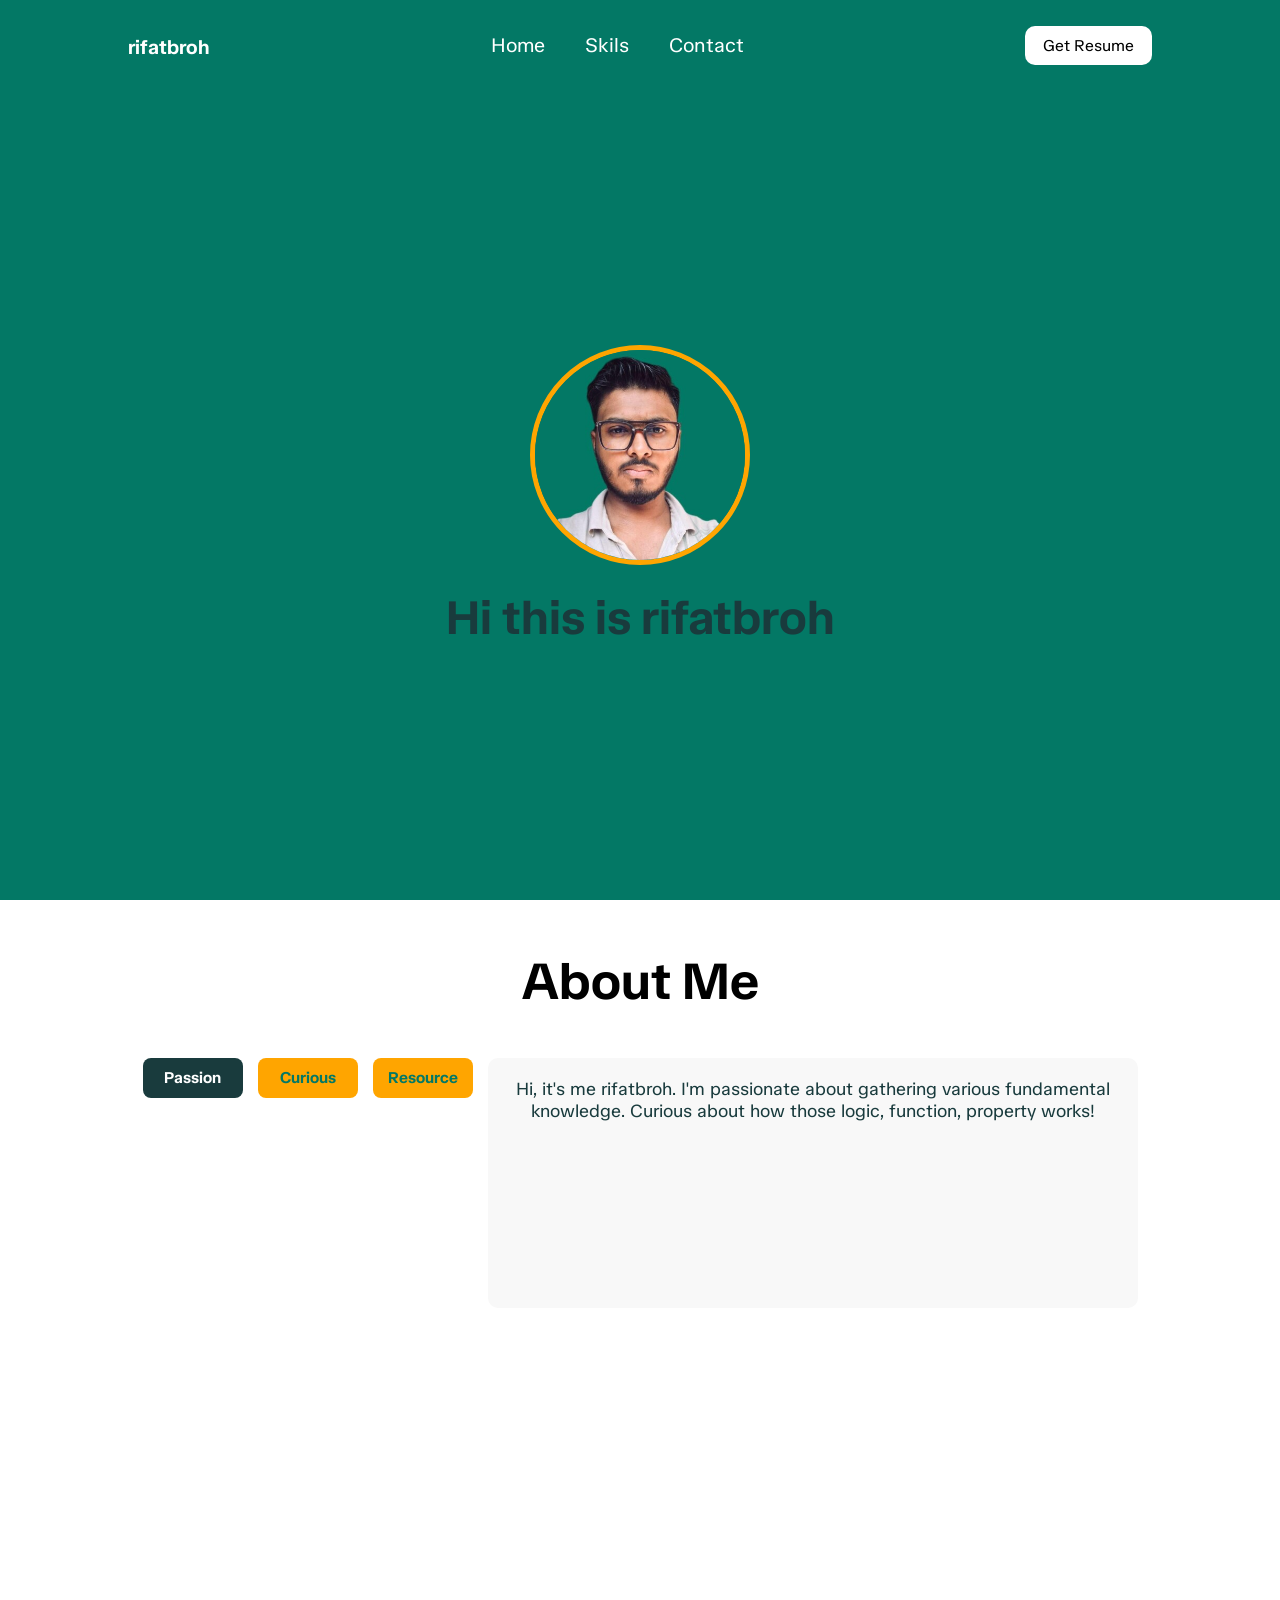
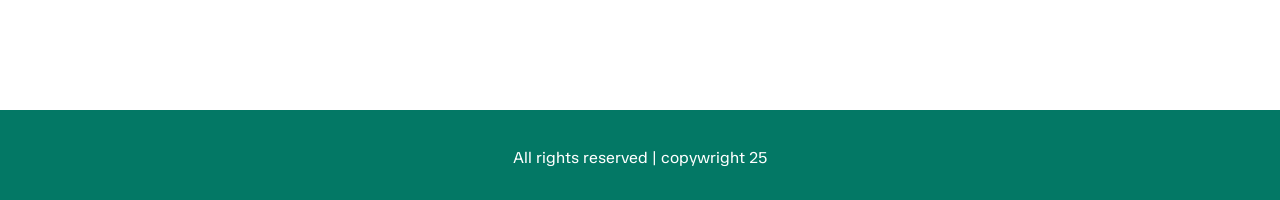
==== index.html @ 65a531f7 "Lab1: to create portfolio uisng HTML, CSS" ====
<!DOCTYPE html>
<html lang="en">
<head>
    <meta charset="UTF-8">
    <meta name="viewport" content="width=device-width, initial-scale=1.0">
    <link rel="stylesheet" href="style.css">
    <title>rifatbroh personal</title>
</head>
    <body>
        <nav>
           <div class="header">
                <div class="text">
                    <h1><a href="index.html">rifatbroh</a></h1>
                </div>
                <div class="nav-item">
                    <ul>
                        <li><a href="index.html">Home</a></li>
                        <li><a href="skills.html">Skils</a></li>
                        <li><a href="contact.html">Contact</a></li>
                    </ul>
                </div>
                <div class="btn">
                    <a href="/images/resume.pdf" download><button class="bttn">Get Resume</button></a>
                </div>
           </div>
        </nav>

        <section>
            <div class="hero">
                <div class="hero-img">
                    <img src="./images/image.png" alt="rifat">
                </div>
                <div class="hero-content">
                    <h1>Hi this is rifatbroh</h1>
                </div>
            </div>
        </section>
        <section>
            <div class="about">
                <h1>About Me</h1>

                <div class="about-tabs">
                
                    <input type="radio" name="tab" id="tab1" checked>
                    <label for="tab1">Passion</label>

                    <input type="radio" name="tab" id="tab2">
                    <label for="tab2">Curious</label>

                    <input type="radio" name="tab" id="tab3">
                    <label for="tab3">Resource</label>

                    
                    <div class="tab-content">
                        <div class="tab-pane" id="content1">
                            <p>Hi, it's me rifatbroh. I'm passionate about gathering various fundamental knowledge. Curious about how those logic, function, property works!</p>
                        </div>
                        <div class="tab-pane" id="content2">
                            <p>I love exploring new things and finding how systems work in depth!</p>
                        </div>
                        <div class="tab-pane" id="content3">
                            <p>I always try to find useful resources and apply them in real projects. Lorem ipsum dolor sit amet consectetur adipisicing elit. Repellat recusandae quia provident magni odio nostrum et sequi laboriosam sunt praesentium commodi labore, ipsum assumenda ullam minima ratione dolore debitis fugiat.</p>
                        </div>
                    </div>
                </div>
            </div>
        </section>

        <footer>
            <p>All rights reserved | copywright 25</p>
        </footer>
    </body>
</html>
---- style.css ----
@import url('https://fonts.googleapis.com/css2?family=TASA+Orbiter:wght@400..800&display=swap');

* {
    margin: 0;
    padding: 0;
    box-sizing: border-box;
    font-family: "TASA Orbiter", sans-serif;
}

nav {
    background: #037865;
    height: 10vh;
    width: 100%;
}

.header {
    display: flex;
    justify-content: space-between;
    align-items: center;
    height: 100%;
    padding: 0 10%;
}

.nav-item ul {
    display: flex;
    gap: 40px;
    list-style: none;         
}

a {
    text-decoration: none;
    font-size: 20px;
    color: white;
}

.text h1 {
    color: white;
    cursor: pointer;
}

.nav-item a:hover {
    color: orange;
}

.bttn {
    padding: 10px 18px;
    border-radius: 10px;
    background-color: white;
    font-size: 16px;
    border: none;
    cursor: pointer;
    transition: 0.3s;
}
.bttn:hover {
    color: white;
    background-color: #193b3d;
    border: 2px orange solid;
}

.hero {
    height: 90vh;
    width: 100%;
    background-color: #037865;
    display: flex;
    flex-direction: column;
    align-items: center;
    justify-content: center;
    gap: 20px;
    text-align: center;
}

.hero-img img {
    height: 220px;
    width: 220px;
    border-radius: 50%;
    border: 5px orange solid;
}

.hero-content {
    font-size: 32px;
    color: #193b3d;
}


footer {
    height: 10vh;
    width: 100%;
    background-color: #037865;
    text-align: center;
    font-size: medium;
    color: white;
    padding-top: 3%;
}


.about {
    width: 100vw;
    text-align: center;
    padding: 50px 20px;
}

.about h1 {
    font-size: 52px;
    margin-bottom: 20px;
}

.about-tabs {
    display: flex;
    justify-content: center;  
    gap: 15px;      
    margin-top: 10px;

}

.about-tabs input[type="radio"] {
    display: none;
}

.about-tabs label {
    padding: 10px;
    width: 100px;
    height: 40px;
    margin-top: 25px;
    background: orange;
    border-radius: 8px;
    font-size: 16px;
    font-weight: bold;
    color: #037865;
    cursor: pointer;
    transition: 0.3s;
}

.about-tabs label:hover {
    background: #037865;
    color: white;
}


.about-tabs input[type="radio"]:checked + label {
    background: #193b3d;
    color: white;
}

.tab-content {
    margin-top: 25px;
    width: 650px;
    height: 300px;
    text-align: center;
}

.tab-content .tab-pane {
    display: none;
    padding: 20px;
    height: 250px;
    background: #f8f8f8;
    border-radius: 10px;
    font-size: 18px;
    color: #193b3d;
}

/* Show selected tab */
#tab1:checked ~ .tab-content #content1,
#tab2:checked ~ .tab-content #content2,
#tab3:checked ~ .tab-content #content3 {
    display: block;
}

.about {
    height: 90vh;
}


.skill {
    height: 80vh;
}
.skill h2 {
    font-size: 46px;
    text-align: center;
    padding-top: 30px;
}

.skill-box {
    display: flex;
    justify-content: space-around;
    align-items: center;
    width: 70%;
    max-width: 800px;
    padding: 20px;
    border: 2px dashed #037865;
    border-radius: 15px;
    background-color: #f9f9f9;
    position: absolute;
    top: 50%;
    left: 50%;
    transform: translate(-50%, -50%);
}


.bx-1 {
    display: flex;
    flex-direction: column;
    align-items: center;
    margin: 15px;
    cursor: pointer;
}

.bx-1 img {
    height: 50px;
    width: 50px;
    margin-bottom: 10px;
}


.bx-1 p {
    font-size: 16px;
    font-weight: 600;
    color: #037865;
    margin: 0;
}


.info {
    height: 80vh;
    background-color: #ffffff;
    padding: 40px;
    border-radius: 15px;
    box-shadow: 0 8px 20px rgba(0,0,0,0.1);
    max-width: 500px;
    width: 100%;
    text-align: center;
    justify-content: center;
    align-items: center;
    
}


.info h1 {
    font-size: 2em;
    margin-bottom: 30px;
    color: #037865;
}


form {
    display: flex;
    flex-direction: column;
    gap: 20px;
}

form input, 
form textarea {
    padding: 15px;
    border: 1px solid #ccc;
    border-radius: 10px;
    font-size: 1em;
    width: 100%;
}


form button {
    padding: 15px;
    background-color: #037865;
    color: #fff;
    border: none;
    border-radius: 10px;
    font-size: 1em;
    cursor: pointer;
}

form button:hover {
    background-color: #025d52;
}

.rifat {
    display: flex;
    justify-content: center;
    align-items: center;
    min-height: 100vh;     
    background-color: #f4f7f8;
    padding: 20px;
}
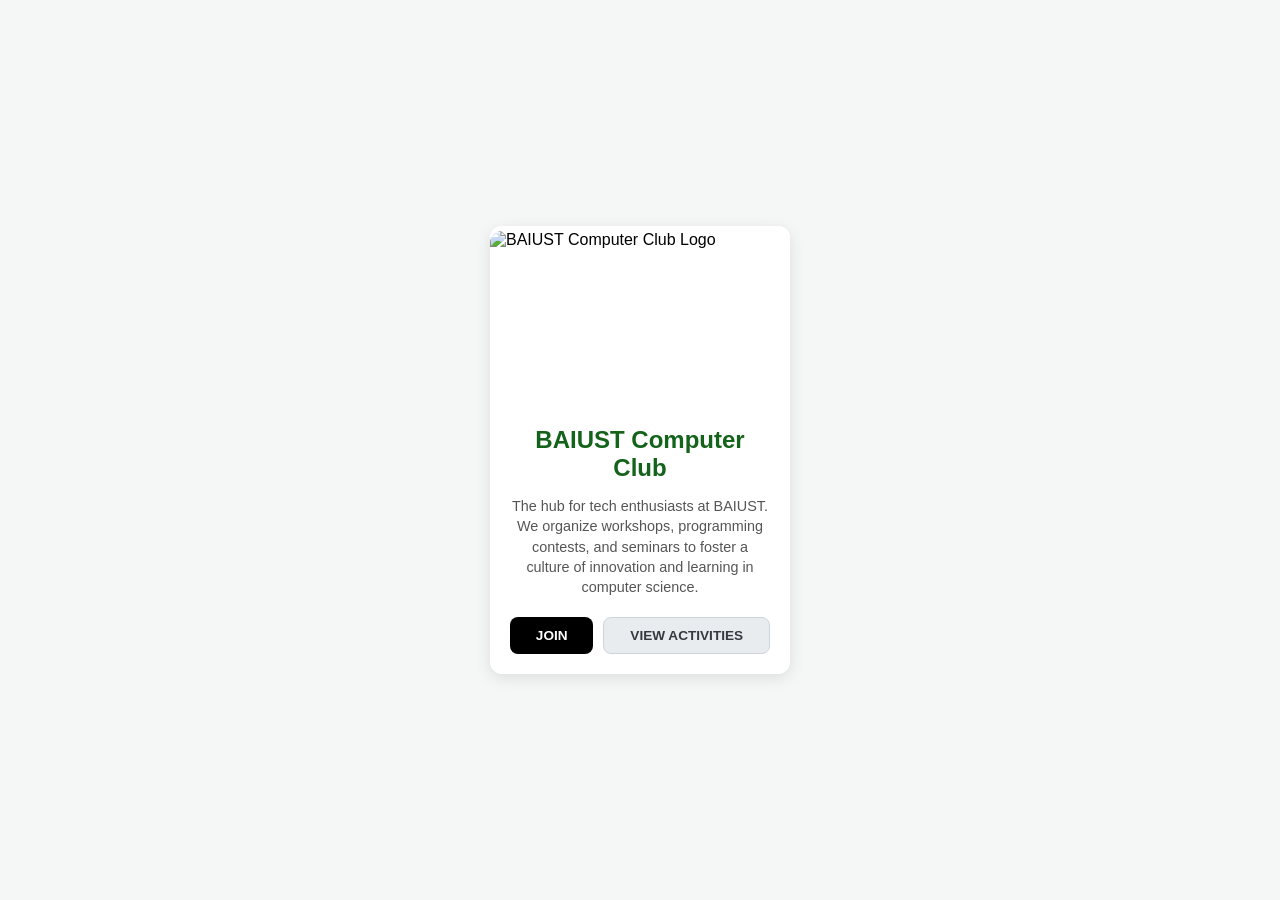
==== commit df5aa0f8: "Lab-2: Desing a card" ====
--- a/index.html
+++ b/index.html
@@ -3,71 +3,31 @@
 <head>
     <meta charset="UTF-8">
     <meta name="viewport" content="width=device-width, initial-scale=1.0">
-    <link rel="stylesheet" href="style.css">
-    <title>rifatbroh personal</title>
+    <title>BAIUST Computer Club Card</title>
+    <link rel="stylesheet" href="style.css"> 
 </head>
-    <body>
-        <nav>
-           <div class="header">
-                <div class="text">
-                    <h1><a href="index.html">rifatbroh</a></h1>
-                </div>
-                <div class="nav-item">
-                    <ul>
-                        <li><a href="index.html">Home</a></li>
-                        <li><a href="skills.html">Skils</a></li>
-                        <li><a href="contact.html">Contact</a></li>
-                    </ul>
-                </div>
-                <div class="btn">
-                    <a href="/images/resume.pdf" download><button class="bttn">Get Resume</button></a>
-                </div>
-           </div>
-        </nav>
+<body>
 
-        <section>
-            <div class="hero">
-                <div class="hero-img">
-                    <img src="./images/image.png" alt="rifat">
-                </div>
-                <div class="hero-content">
-                    <h1>Hi this is rifatbroh</h1>
+    <div class="card-container">
+        <div class="club-card">
+            <div class="card-image-box">
+                <img src="https://baiust.ac.bd/wp-content/uploads/2023/11/hero-e1703928524238-1018x1024.png" alt="BAIUST Computer Club Logo" class="card-image">
+            </div>
+
+            <div class="card-content">
+                <h2 class="card-title">BAIUST Computer Club</h2>
+                
+                <p class="card-description">
+                    The hub for tech enthusiasts at BAIUST. We organize workshops, programming contests, and seminars to foster a culture of innovation and learning in computer science.
+                </p>
+                
+                <div class="card-buttons">
+                    <button class="btn btn-join">Join</button>
+                    <button class="btn btn-view">View Activities</button>
                 </div>
             </div>
-        </section>
-        <section>
-            <div class="about">
-                <h1>About Me</h1>
-
-                <div class="about-tabs">
-                
-                    <input type="radio" name="tab" id="tab1" checked>
-                    <label for="tab1">Passion</label>
-
-                    <input type="radio" name="tab" id="tab2">
-                    <label for="tab2">Curious</label>
-
-                    <input type="radio" name="tab" id="tab3">
-                    <label for="tab3">Resource</label>
-
-                    
-                    <div class="tab-content">
-                        <div class="tab-pane" id="content1">
-                            <p>Hi, it's me rifatbroh. I'm passionate about gathering various fundamental knowledge. Curious about how those logic, function, property works!</p>
-                        </div>
-                        <div class="tab-pane" id="content2">
-                            <p>I love exploring new things and finding how systems work in depth!</p>
-                        </div>
-                        <div class="tab-pane" id="content3">
-                            <p>I always try to find useful resources and apply them in real projects. Lorem ipsum dolor sit amet consectetur adipisicing elit. Repellat recusandae quia provident magni odio nostrum et sequi laboriosam sunt praesentium commodi labore, ipsum assumenda ullam minima ratione dolore debitis fugiat.</p>
-                        </div>
-                    </div>
-                </div>
-            </div>
-        </section>
-
-        <footer>
-            <p>All rights reserved | copywright 25</p>
-        </footer>
-    </body>
+        </div>
+    </div>
+    
+</body>
 </html>
--- a/style.css
+++ b/style.css
@@ -1,281 +1,105 @@
-@import url('https://fonts.googleapis.com/css2?family=TASA+Orbiter:wght@400..800&display=swap');
-
-* {
+/* Basic Reset and Body Styling */
+body {
+    display: flex;
+    justify-content: center;
+    align-items: center;
+    min-height: 100vh;
     margin: 0;
-    padding: 0;
-    box-sizing: border-box;
-    font-family: "TASA Orbiter", sans-serif;
+    font-family: 'Segoe UI', Tahoma, Geneva, Verdana, sans-serif;
+    background-color: #f4f7f6;
 }
 
-nav {
-    background: #037865;
-    height: 10vh;
-    width: 100%;
+.card-container {
+    padding: 20px;
 }
 
-.header {
+.club-card {
+    width: 300px;
+    background-color: #ffffff;
+    border-radius: 12px;
+    overflow: hidden;
+    box-shadow: 0 4px 15px rgba(0, 0, 0, 0.1); 
+    transition: transform 0.3s ease, box-shadow 0.3s ease;
+}
+
+.club-card:hover {
+    box-shadow: 0 10px 30px rgba(128, 128, 128, 0.6); 
+    transform: translateY(-5px);
+}
+
+.card-image-box {
+    width: 100%;
+    height: 180px;
+    overflow: hidden;
+    background-color: #ffffff;
+}
+
+.card-image {
+    width: 100%;
+    height: 100%;
+    margin-top: 5px;
+    margin-bottom: 5px;
+    object-fit: contain;
+    border-top-left-radius: 12px;
+    border-top-right-radius: 12px;
+}
+
+
+.card-content {
+    padding: 20px;
+    text-align: center;
+}
+
+.card-title {
+    color: #14631b; 
+    margin-top: 0;
+    margin-bottom: 10px;
+    font-size: 1.5em;
+    font-weight: 700;
+}
+
+.card-description {
+    color: #555;
+    font-size: 0.9em;
+    line-height: 1.4;
+    margin-bottom: 20px;
+}
+
+.card-buttons {
     display: flex;
     justify-content: space-between;
-    align-items: center;
-    height: 100%;
-    padding: 0 10%;
+    gap: 10px; 
 }
 
-.nav-item ul {
-    display: flex;
-    gap: 40px;
-    list-style: none;         
+.btn {
+    flex-grow: 1; 
+    padding: 10px 15px;
+    border: none;
+    border-radius: 8px;
+    font-weight: 600;
+    cursor: pointer;
+    transition: background-color 0.2s ease, transform 0.1s ease;
+    text-transform: uppercase;
+    font-size: 0.85em;
 }
 
-a {
-    text-decoration: none;
-    font-size: 20px;
+.btn-join {
+    background-color: black;
     color: white;
 }
 
-.text h1 {
-    color: white;
-    cursor: pointer;
+.btn-join:hover {
+    background-color: #0056b3;
+    transform: scale(1.02);
 }
 
-.nav-item a:hover {
-    color: orange;
+.btn-view {
+    background-color: #e9ecef;
+    color: #343a40; 
+    border: 1px solid #ced4da;
 }
 
-.bttn {
-    padding: 10px 18px;
-    border-radius: 10px;
-    background-color: white;
-    font-size: 16px;
-    border: none;
-    cursor: pointer;
-    transition: 0.3s;
-}
-.bttn:hover {
-    color: white;
-    background-color: #193b3d;
-    border: 2px orange solid;
-}
-
-.hero {
-    height: 90vh;
-    width: 100%;
-    background-color: #037865;
-    display: flex;
-    flex-direction: column;
-    align-items: center;
-    justify-content: center;
-    gap: 20px;
-    text-align: center;
-}
-
-.hero-img img {
-    height: 220px;
-    width: 220px;
-    border-radius: 50%;
-    border: 5px orange solid;
-}
-
-.hero-content {
-    font-size: 32px;
-    color: #193b3d;
-}
-
-
-footer {
-    height: 10vh;
-    width: 100%;
-    background-color: #037865;
-    text-align: center;
-    font-size: medium;
-    color: white;
-    padding-top: 3%;
-}
-
-
-.about {
-    width: 100vw;
-    text-align: center;
-    padding: 50px 20px;
-}
-
-.about h1 {
-    font-size: 52px;
-    margin-bottom: 20px;
-}
-
-.about-tabs {
-    display: flex;
-    justify-content: center;  
-    gap: 15px;      
-    margin-top: 10px;
-
-}
-
-.about-tabs input[type="radio"] {
-    display: none;
-}
-
-.about-tabs label {
-    padding: 10px;
-    width: 100px;
-    height: 40px;
-    margin-top: 25px;
-    background: orange;
-    border-radius: 8px;
-    font-size: 16px;
-    font-weight: bold;
-    color: #037865;
-    cursor: pointer;
-    transition: 0.3s;
-}
-
-.about-tabs label:hover {
-    background: #037865;
-    color: white;
-}
-
-
-.about-tabs input[type="radio"]:checked + label {
-    background: #193b3d;
-    color: white;
-}
-
-.tab-content {
-    margin-top: 25px;
-    width: 650px;
-    height: 300px;
-    text-align: center;
-}
-
-.tab-content .tab-pane {
-    display: none;
-    padding: 20px;
-    height: 250px;
-    background: #f8f8f8;
-    border-radius: 10px;
-    font-size: 18px;
-    color: #193b3d;
-}
-
-/* Show selected tab */
-#tab1:checked ~ .tab-content #content1,
-#tab2:checked ~ .tab-content #content2,
-#tab3:checked ~ .tab-content #content3 {
-    display: block;
-}
-
-.about {
-    height: 90vh;
-}
-
-
-.skill {
-    height: 80vh;
-}
-.skill h2 {
-    font-size: 46px;
-    text-align: center;
-    padding-top: 30px;
-}
-
-.skill-box {
-    display: flex;
-    justify-content: space-around;
-    align-items: center;
-    width: 70%;
-    max-width: 800px;
-    padding: 20px;
-    border: 2px dashed #037865;
-    border-radius: 15px;
-    background-color: #f9f9f9;
-    position: absolute;
-    top: 50%;
-    left: 50%;
-    transform: translate(-50%, -50%);
-}
-
-
-.bx-1 {
-    display: flex;
-    flex-direction: column;
-    align-items: center;
-    margin: 15px;
-    cursor: pointer;
-}
-
-.bx-1 img {
-    height: 50px;
-    width: 50px;
-    margin-bottom: 10px;
-}
-
-
-.bx-1 p {
-    font-size: 16px;
-    font-weight: 600;
-    color: #037865;
-    margin: 0;
-}
-
-
-.info {
-    height: 80vh;
-    background-color: #ffffff;
-    padding: 40px;
-    border-radius: 15px;
-    box-shadow: 0 8px 20px rgba(0,0,0,0.1);
-    max-width: 500px;
-    width: 100%;
-    text-align: center;
-    justify-content: center;
-    align-items: center;
-    
-}
-
-
-.info h1 {
-    font-size: 2em;
-    margin-bottom: 30px;
-    color: #037865;
-}
-
-
-form {
-    display: flex;
-    flex-direction: column;
-    gap: 20px;
-}
-
-form input, 
-form textarea {
-    padding: 15px;
-    border: 1px solid #ccc;
-    border-radius: 10px;
-    font-size: 1em;
-    width: 100%;
-}
-
-
-form button {
-    padding: 15px;
-    background-color: #037865;
-    color: #fff;
-    border: none;
-    border-radius: 10px;
-    font-size: 1em;
-    cursor: pointer;
-}
-
-form button:hover {
-    background-color: #025d52;
-}
-
-.rifat {
-    display: flex;
-    justify-content: center;
-    align-items: center;
-    min-height: 100vh;     
-    background-color: #f4f7f8;
-    padding: 20px;
-} +.btn-view:hover {
+    background-color: #d3d9df;
+    transform: scale(1.02);
+}
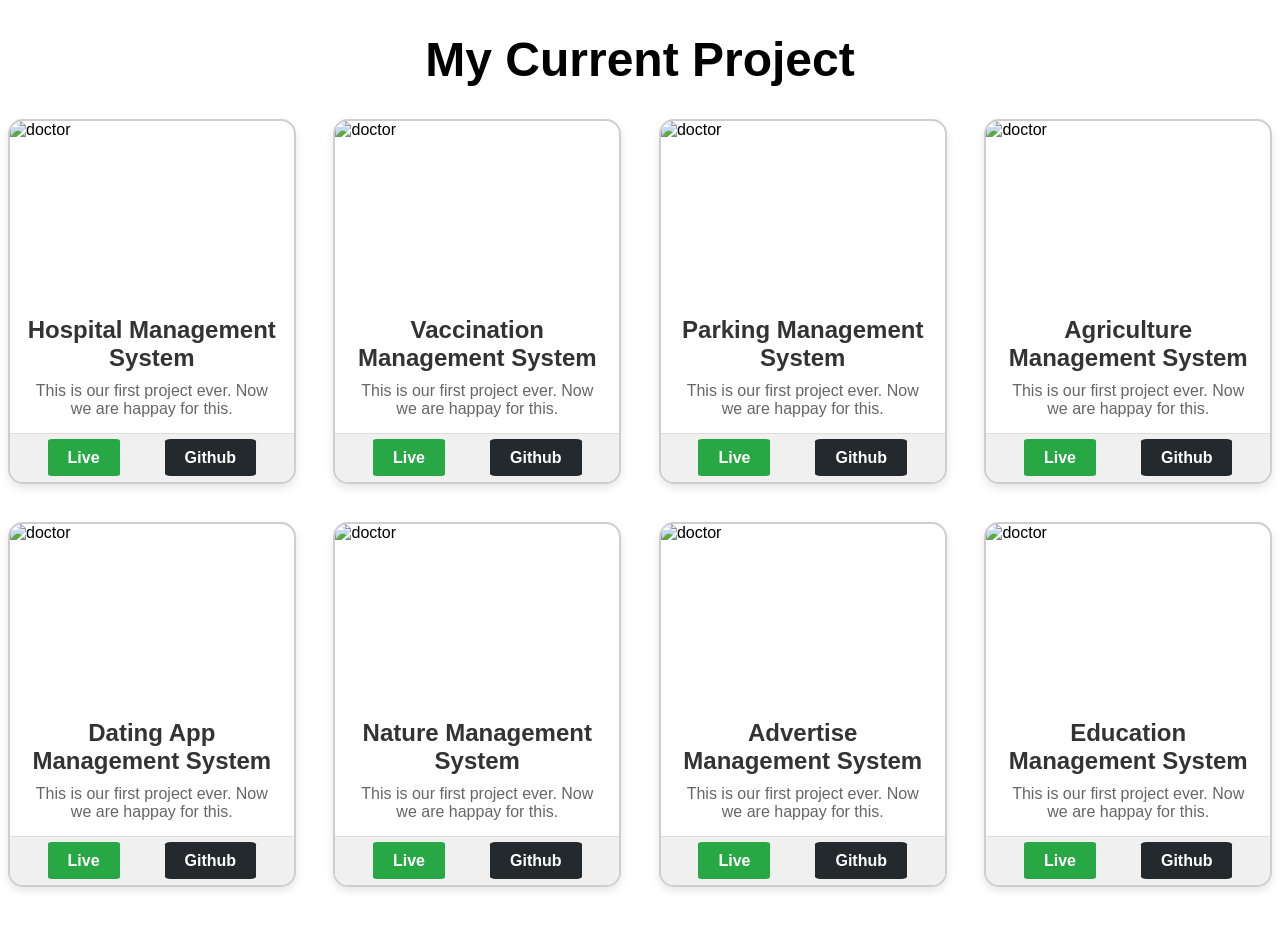
==== commit 40f5789e: "Lab2: Desing project portal" ====
--- a/index.html
+++ b/index.html
@@ -3,31 +3,128 @@
 <head>
     <meta charset="UTF-8">
     <meta name="viewport" content="width=device-width, initial-scale=1.0">
-    <title>BAIUST Computer Club Card</title>
-    <link rel="stylesheet" href="style.css"> 
+    <link rel="stylesheet" href="style.css">
+    <title>Document</title>
 </head>
 <body>
+    <div class="project">
+        <h1>My Current Project</h1>
+    </div>
+    <div class="pro-container">
+            <div class="conatiner">
+        <div class="card-1">
+            <div class="img-1">
+                <img src="https://plus.unsplash.com/premium_photo-1739258662666-208c45bb667b?ixlib=rb-4.1.0&ixid=M3wxMjA3fDB8MHxwaG90by1wYWdlfHx8fGVufDB8fHx8fA%3D%3D&auto=format&fit=crop&q=80&w=1074" alt="doctor">
+            </div>
+            <div class="title">
+                <h1>Hospital Management System</h1>
+                <p>This is our first project ever. Now  we are happay for this.</p>
+            </div>
+            <div class="btn">
+                <div class="btn1"><a href="#">Live</a></div>
+                <div class="btn2"><a href="#">Github</a></div>
+            </div>
+        </div>
 
-    <div class="card-container">
-        <div class="club-card">
-            <div class="card-image-box">
-                <img src="https://baiust.ac.bd/wp-content/uploads/2023/11/hero-e1703928524238-1018x1024.png" alt="BAIUST Computer Club Logo" class="card-image">
+                <div class="card-1">
+            <div class="img-1">
+                <img src="https://images.unsplash.com/photo-1613758947307-f3b8f5d80711?ixlib=rb-4.1.0&ixid=M3wxMjA3fDB8MHxwaG90by1wYWdlfHx8fGVufDB8fHx8fA%3D%3D&auto=format&fit=crop&q=80&w=1170" alt="doctor">
             </div>
+            <div class="title">
+                <h1>Vaccination Management  System</h1>
+                <p>This is our first project ever. Now  we are happay for this.</p>
+            </div>
+            <div class="btn">
+                <div class="btn1"><a href="#">Live</a></div>
+                <div class="btn2"><a href="#">Github</a></div>
+            </div>
+        </div>
 
-            <div class="card-content">
-                <h2 class="card-title">BAIUST Computer Club</h2>
-                
-                <p class="card-description">
-                    The hub for tech enthusiasts at BAIUST. We organize workshops, programming contests, and seminars to foster a culture of innovation and learning in computer science.
-                </p>
-                
-                <div class="card-buttons">
-                    <button class="btn btn-join">Join</button>
-                    <button class="btn btn-view">View Activities</button>
-                </div>
+                <div class="card-1">
+            <div class="img-1">
+                <img src="https://images.unsplash.com/photo-1581235720704-06d3acfcb36f?ixlib=rb-4.1.0&ixid=M3wxMjA3fDB8MHxwaG90by1wYWdlfHx8fGVufDB8fHx8fA%3D%3D&auto=format&fit=crop&q=80&w=880" alt="doctor">
+            </div>
+            <div class="title">
+                <h1>Parking Management System</h1>
+                <p>This is our first project ever. Now  we are happay for this.</p>
+            </div>
+            <div class="btn">
+                <div class="btn1"><a href="#">Live</a></div>
+                <div class="btn2"><a href="#">Github</a></div>
+            </div>
+        </div>
+
+        <div class="card-1">
+            <div class="img-1">
+                <img src="https://plus.unsplash.com/premium_photo-1661962692059-55d5a4319814?ixlib=rb-4.1.0&ixid=M3wxMjA3fDB8MHxwaG90by1wYWdlfHx8fGVufDB8fHx8fA%3D%3D&auto=format&fit=crop&q=80&w=1074" alt="doctor">
+            </div>
+            <div class="title">
+                <h1>Agriculture Management System</h1>
+                <p>This is our first project ever. Now  we are happay for this.</p>
+            </div>
+            <div class="btn">
+                <div class="btn1"><a href="#">Live</a></div>
+                <div class="btn2"><a href="#">Github</a></div>
             </div>
         </div>
     </div>
-    
+        <div class="conatiner">
+        <div class="card-1">
+            <div class="img-1">
+                <img src="https://images.unsplash.com/photo-1480694313141-fce5e697ee25?ixlib=rb-4.1.0&ixid=M3wxMjA3fDB8MHxwaG90by1wYWdlfHx8fGVufDB8fHx8fA%3D%3D&auto=format&fit=crop&q=80&w=1170" alt="doctor">
+            </div>
+            <div class="title">
+                <h1>Dating App Management System</h1>
+                <p>This is our first project ever. Now  we are happay for this.</p>
+            </div>
+            <div class="btn">
+                <div class="btn1"><a href="#">Live</a></div>
+                <div class="btn2"><a href="#">Github</a></div>
+            </div>
+        </div>
+
+                <div class="card-1">
+            <div class="img-1">
+                <img src="https://images.unsplash.com/photo-1465146344425-f00d5f5c8f07?ixlib=rb-4.1.0&ixid=M3wxMjA3fDB8MHxwaG90by1wYWdlfHx8fGVufDB8fHx8fA%3D%3D&auto=format&fit=crop&q=80&w=1476" alt="doctor">
+            </div>
+            <div class="title">
+                <h1>Nature Management  System</h1>
+                <p>This is our first project ever. Now  we are happay for this.</p>
+            </div>
+            <div class="btn">
+                <div class="btn1"><a href="#">Live</a></div>
+                <div class="btn2"><a href="#">Github</a></div>
+            </div>
+        </div>
+
+                <div class="card-1">
+            <div class="img-1">
+                <img src="https://media.istockphoto.com/id/2175436587/photo/businessman-using-computer-with-online-marketing-concept-digital-marketing-analysis-brand.jpg?s=2048x2048&w=is&k=20&c=nby37gpE6dxqUFwp2rv16_htil9icUlvUVZC9smINBc=" alt="doctor">
+            </div>
+            <div class="title">
+                <h1>Advertise Management System</h1>
+                <p>This is our first project ever. Now  we are happay for this.</p>
+            </div>
+            <div class="btn">
+                <div class="btn1"><a href="#">Live</a></div>
+                <div class="btn2"><a href="#">Github</a></div>
+            </div>
+        </div>
+
+        <div class="card-1">
+            <div class="img-1">
+                <img src="https://plus.unsplash.com/premium_photo-1682125773446-259ce64f9dd7?ixlib=rb-4.1.0&ixid=M3wxMjA3fDB8MHxwaG90by1wYWdlfHx8fGVufDB8fHx8fA%3D%3D&auto=format&fit=crop&q=80&w=1171" alt="doctor">
+            </div>
+            <div class="title">
+                <h1>Education Management System</h1>
+                <p>This is our first project ever. Now  we are happay for this.</p>
+            </div>
+            <div class="btn">
+                <div class="btn1"><a href="#">Live</a></div>
+                <div class="btn2"><a href="#">Github</a></div>
+            </div>
+        </div>
+    </div>
+    </div>
 </body>
 </html>
--- a/style.css
+++ b/style.css
@@ -1,105 +1,80 @@
-/* Basic Reset and Body Styling */
-body {
+.conatiner  {
     display: flex;
     justify-content: center;
-    align-items: center;
-    min-height: 100vh;
-    margin: 0;
-    font-family: 'Segoe UI', Tahoma, Geneva, Verdana, sans-serif;
-    background-color: #f4f7f6;
+    grid-row: 4;
+    gap: 3%;
 }
 
-.card-container {
-    padding: 20px;
+.card-1 {
+    width: 300px; 
+    border: 2px solid rgb(206, 206, 206);
+    border-radius: 15px;
+    box-shadow: 0 4px 8px rgba(0,0,0,0.1);
+    overflow: hidden;
+    font-family: Arial, sans-serif;
+    background-color: #fff;
+    margin-bottom: 3%; 
 }
 
-.club-card {
-    width: 300px;
-    background-color: #ffffff;
-    border-radius: 12px;
-    overflow: hidden;
-    box-shadow: 0 4px 15px rgba(0, 0, 0, 0.1); 
-    transition: transform 0.3s ease, box-shadow 0.3s ease;
+.card-1 .img-1 img {
+    width: 100%;
+    height: 180px;
+    object-fit: cover;
+    display: block;
 }
 
-.club-card:hover {
-    box-shadow: 0 10px 30px rgba(128, 128, 128, 0.6); 
-    transform: translateY(-5px);
-}
-
-.card-image-box {
-    width: 100%;
-    height: 180px;
-    overflow: hidden;
-    background-color: #ffffff;
-}
-
-.card-image {
-    width: 100%;
-    height: 100%;
-    margin-top: 5px;
-    margin-bottom: 5px;
-    object-fit: contain;
-    border-top-left-radius: 12px;
-    border-top-right-radius: 12px;
-}
-
-
-.card-content {
-    padding: 20px;
+.card-1 .title {
+    padding: 15px;
     text-align: center;
 }
 
-.card-title {
-    color: #14631b; 
-    margin-top: 0;
-    margin-bottom: 10px;
-    font-size: 1.5em;
-    font-weight: 700;
+.card-1 .title h1 {
+    font-size: 1.5rem;
+    margin: 0 0 10px;
+    color: #333;
 }
 
-.card-description {
-    color: #555;
-    font-size: 0.9em;
-    line-height: 1.4;
-    margin-bottom: 20px;
+.card-1 .title p {
+    font-size: 1rem;
+    color: #666;
+    margin: 0;
 }
 
-.card-buttons {
+.card-1 .btn {
     display: flex;
-    justify-content: space-between;
-    gap: 10px; 
+    justify-content: space-around;
+    padding: 15px;
+    background-color: #f0f0f0;
+    border-top: 1px solid #ddd;
 }
 
-.btn {
-    flex-grow: 1; 
-    padding: 10px 15px;
-    border: none;
-    border-radius: 8px;
-    font-weight: 600;
-    cursor: pointer;
-    transition: background-color 0.2s ease, transform 0.1s ease;
-    text-transform: uppercase;
-    font-size: 0.85em;
+.card-1 .btn1 a,
+.card-1 .btn2 a {
+    text-decoration: none;
+    padding: 10px 20px;
+    border-radius: 6%;
+    color: white;
+    font-weight: bold;
 }
 
-.btn-join {
-    background-color: black;
-    color: white;
+.card-1 .btn1 a {
+    background-color: #28a745;
 }
 
-.btn-join:hover {
-    background-color: #0056b3;
-    transform: scale(1.02);
+.card-1 .btn1 a:hover {
+    background-color: #218838;
 }
 
-.btn-view {
-    background-color: #e9ecef;
-    color: #343a40; 
-    border: 1px solid #ced4da;
+.card-1 .btn2 a {
+    background-color: #24292e;
 }
 
-.btn-view:hover {
-    background-color: #d3d9df;
-    transform: scale(1.02);
+.card-1 .btn2 a:hover {
+    background-color: #1b1f23;
+}
+
+.project h1  {
+    font-size: 3rem;
+    font-family: 'Gill Sans', 'Gill Sans MT', Calibri, 'Trebuchet MS', sans-serif;
+    text-align: center;
 }
